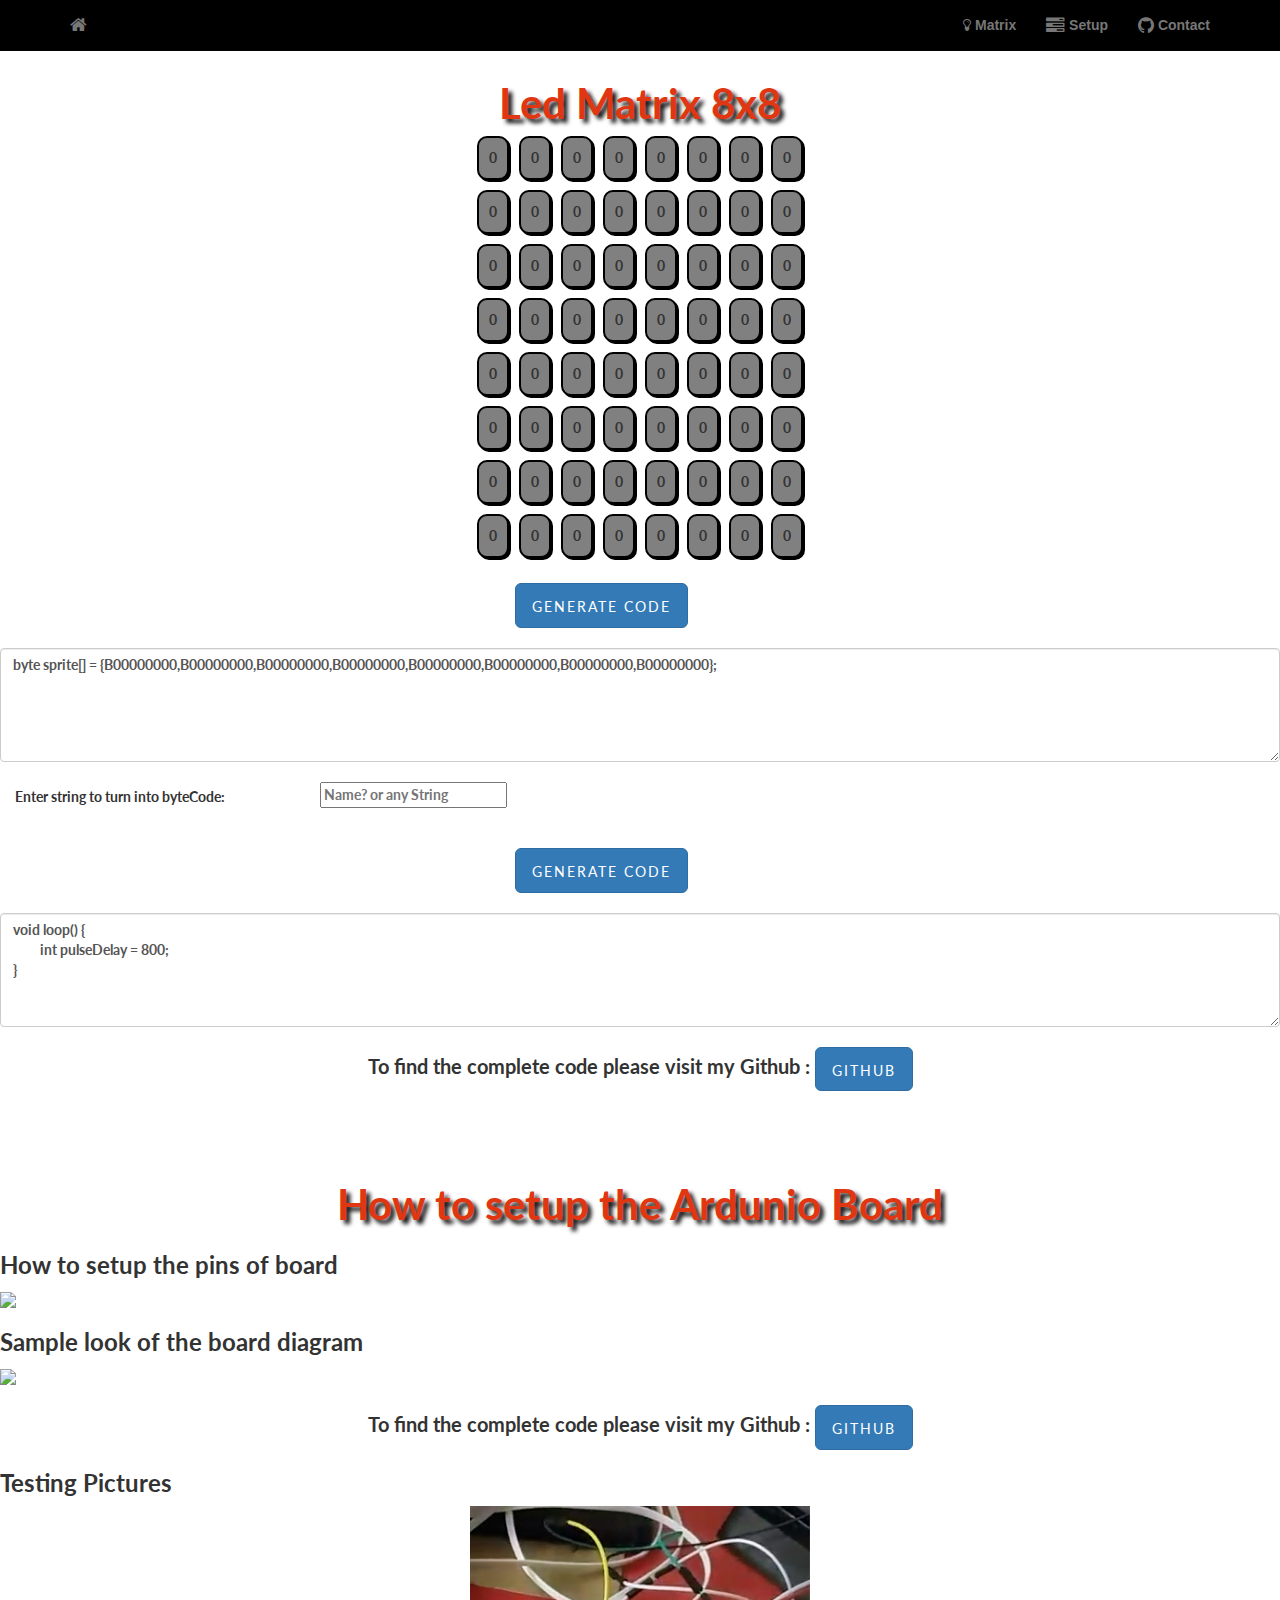
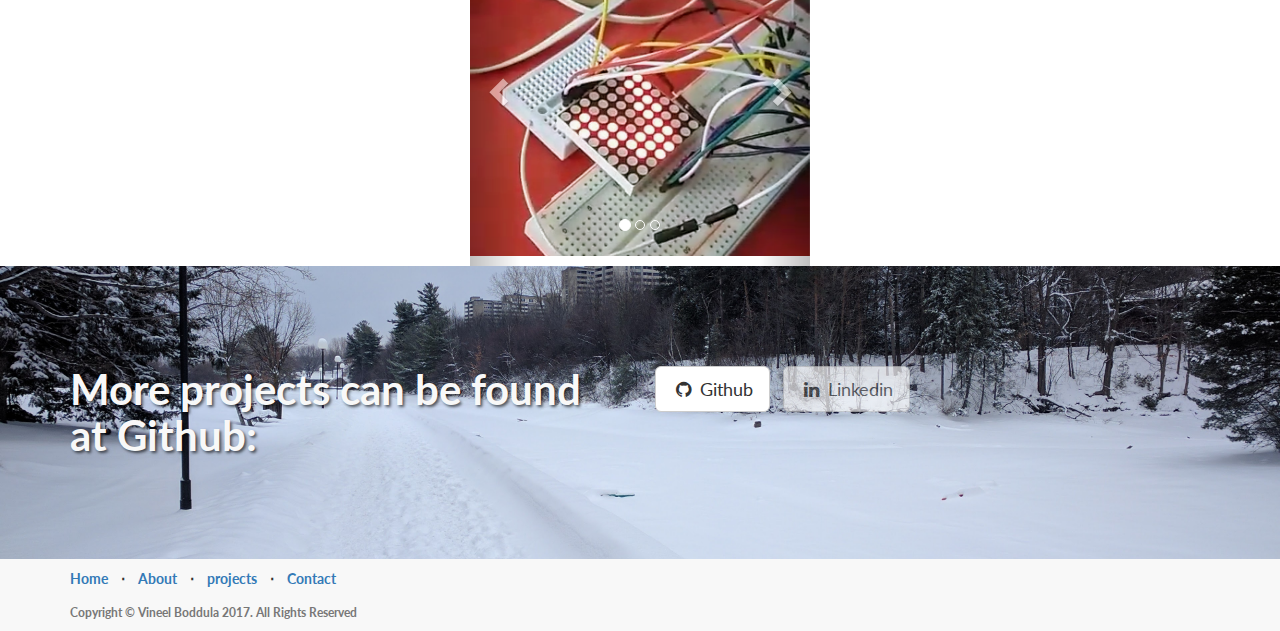
==== arduino.html @ f4d95640 "initial test" ====
<!---Author: Vineel Boddula 
 Student Number: 101018032 -->
<!doctype html>
<html>
<head>
	<meta charset="utf8"/>
	
	<link rel="stylesheet" href="https://maxcdn.bootstrapcdn.com/bootstrap/3.3.7/css/bootstrap.min.css">
	<script src="https://ajax.googleapis.com/ajax/libs/jquery/3.2.1/jquery.min.js"></script>
	<script src="https://maxcdn.bootstrapcdn.com/bootstrap/3.3.7/js/bootstrap.min.js"></script>
	<link href="https://fonts.googleapis.com/css?family=Lato:300,400,700,300italic,400italic,700italic" rel="stylesheet" type="text/css">
  	<link rel="stylesheet" href="https://maxcdn.bootstrapcdn.com/font-awesome/4.5.0/css/font-awesome.min.css">
 
	<link href="css/matrixStyle.css" rel="stylesheet">
	<script src="js/matrixClient.js"></script>
	
</head>
<body>

    
    <nav class="navbar navbar-default navbar-fixed-top topnav" role="navigation" id ="myNavBar">
         
		<div class="container topnav">
            
            <div class="navbar-header">
                <button type="button" class="navbar-toggle" data-toggle="collapse" data-target="#navBarMain">
                    <span class="sr-only">Toggle navigation</span>
                    <span class="icon-bar"></span>
                    <span class="icon-bar"></span>
                    <span class="icon-bar"></span>
                   
                </button>
                 
				<a class="navbar-brand "href="#"><i class="fa fa-home"></i></a>
            </div>
           
            <div class="collapse navbar-collapse" id="navBarMain">
                <ul class="nav navbar-nav navbar-right">
                    <li><a href="#matrix"><span class="fa fa-lightbulb-o"></span> Matrix</a></li>
					<li><a href="#setup"><span class="fa fa-tasks fa-lg"></span> Setup</a></li>
					<li><a href="#contact"><span class="fa fa-github fa-lg"></span> Contact</a></li>
					
                </ul>
            </div>
           
        </div>
        
    </nav>
	
	
	<h1>Led Matrix 8x8</h1>
	<a name="matrix"></a>
		<div class="matrixA">
			<table id="gameBoard">
			</table>
			</div>
		<div class="col-lg-12">
			<div class="col-xs-4">
				<a class="btn btn-primary btn-lg"  onClick="generateCode();">
					<span  id = "btnGenerate">Generate Code</span>
				</a>
			</div>
		</div>	
		
		<textarea class="form-control" rows="5"  id="txtGenerateCode"  ></textarea>
		
		<div class="form-group">
			<label id = "inputLabel" class="col-sm-3 control-label">Enter string to turn into byteCode:</label><br/>
				<input type="text"  placeholder="Name? or any String" id="inputString" /> 
		</div>
			
		<div class="col-lg-12">
			<div class="col-xs-4">
				<a class="btn btn-primary btn-lg"  onClick="stringGenerateCode();">
					<span id = "btnStringGenerator">Generate Code</span>
				</a>
			</div>
		</div>	
			
		<textarea class="form-control" rows="5" id="txtGenerateCodeString" ></textarea>	
		 <div class = "pargText">
			<p> To find the complete code please visit my Github :      
				<a class="btn btn-primary btn-lg"  href="https://github.com/vineelBoddula/Arduino/blob/master/led8by8MatrixDisplay.ino">
					<span id = "btnStringGenerator">Github</span>
				</a>
			</p> 
		 </div>
	
	<a name="setup"></a>
		<h1>How to setup the Ardunio Board</h1>
		<h3>How to setup the pins of board </h3>
		
		<img class="img-fluid" src="img/ardunioTablePin.jpg" >
		<h3> Sample look of the board diagram</h3>
		<img class="img-fluid" src="img/ardunioBoard.jpg" >
	
	 <div class = "pargText">
			<p> To find the complete code please visit my Github :      
				<a class="btn btn-primary btn-lg"  href="https://github.com/vineelBoddula/Arduino/blob/master/led8by8MatrixDisplay.ino">
					<span id = "btnStringGenerator">Github</span>
				</a>
			</p> 
	</div>
  
  <h3>Testing Pictures</h2>
	<div class="container">
  
    
		<div id="myCarousel" class="carousel slide" data-ride="carousel" style="overflow:hidden">
    
			<ol class="carousel-indicators">
			  <li data-target="#myCarousel" data-slide-to="0" class="active"></li>
			  <li data-target="#myCarousel" data-slide-to="1"></li>
			  <li data-target="#myCarousel" data-slide-to="2"></li>
			</ol>

			
			<div class="carousel-inner">
			  <div class="item active">
				<img src="img/IMG_20170512.png" alt="" style ="  margin-left: auto;
					margin-right: auto;">
			  </div>

			  <div class="item">
				<img src="img/IMG_20170513_004616.452.png" alt=""style =" margin-left:auto;
					margin-right: auto;">
			  </div>
			
			  <div class="item">
				<img src="img/IMG_20170512_230301.809.png" alt="" style =" margin-left: auto;
					margin-right: auto;">
			  </div>
			  
			</div>

			
			<a class="left carousel-control" href="#myCarousel" data-slide="prev">
			  <span class="glyphicon glyphicon-chevron-left"></span>
			  <span class="sr-only">Previous</span>
			</a>
			<a class="right carousel-control" href="#myCarousel" data-slide="next">
			  <span class="glyphicon glyphicon-chevron-right"></span>
			  <span class="sr-only">Next</span>
			</a>
		</div>
	</div>
	
<a  name="contact"></a>
    <div class="banner">

        <div class="container">

            <div class="row">
                <div class="col-lg-6">
                    <h2>More projects can be found at Github:</h2>
                </div>
                <div class="col-lg-6">
                    <ul class="list-inline ">
                        <li>
                            <a href="https://github.com/vineelBoddula" class="btn btn-default btn-lg"><i class="fa fa-github fa-fw"></i> <span class="network-name">Github</span></a>
                        </li>
                        <li>
                            <a href="#" class="btn btn-default btn-lg disabled"><i class="fa fa-linkedin fa-fw"></i> <span class="network-name">Linkedin</span></a>
                        </li>
                    </ul>
                </div>
            </div>

        </div>
      

    </div>
    
    <footer>
        <div class="container">
            <div class="row">
                <div class="col-lg-12">
                    <ul class="list-inline">
                        <li>
                            <a href="#">Home</a>
                        </li>
                        <li class="footer-menu-divider">&sdot;</li>
                        <li>
                            <a href="#about">About</a>
                        </li>
                        <li class="footer-menu-divider">&sdot;</li>
                        <li>
                            <a href="#projects">projects</a>
                        </li>
                        <li class="footer-menu-divider">&sdot;</li>
                        <li>
                            <a href="#contact">Contact</a>
                        </li>
                    </ul>
                    <p class="copyright text-muted small">Copyright &copy; Vineel Boddula 2017. All Rights Reserved</p>
                </div>
            </div>
        </div>
    </footer>

</body>
</html>
---- css/matrixStyle.css ----
/*Author: Vineel Boddula 
*/
body,
html {
    width: 100%;
    height: 100%;
}

body,
h1,
h2,
h3,
h4,
h5,
h6 {
    font-family: "Lato","Helvetica Neue",Helvetica,Arial,sans-serif;
    font-weight: 700;
}

#myNavBar{
	
  border-color: rgba(34, 34, 34, 0.05);
  background-color: black;
  font-family: 'Open Sans', 'Helvetica Neue', Arial, sans-serif;
  
}



.matrixA{
	
  padding-bottom:20px;
}

.topnav {
    font-size: 14px; 
}

.form-group{
	margin: 0 auto; 
	padding-bottom:40px;
}

.pargText{
	font-size: 20px; 
	padding-top:20px;
	text-align:center;
}
h1 {
    padding-top: 80px; 
    padding-bottom: 5px;
    text-align: center;
    color: #e13612;
    background-size: cover;
	position: relative;
    margin: 0;
	
    text-shadow: 4px 4px 4px rgba(0,0,0,0.95);
    font-size: 3em;
}

.carousel {
  width:340px;
  height:360px;
  margin-left: auto;
    margin-right: auto;
}

#inputLabel{
	padding-top:25px;
}
div.card{
	background-color:grey;
	box-shadow:2px 2px black;
	border:2px solid black;
	border-radius:10px;
	padding:10px;
	
	vertical-align:top;
	display:inline-block;
	margin:5px;

}
div.flippedCard{
	background-color:red;
	box-shadow:2px 2px black;
	border:2px solid black;
	border-radius:10px;
	padding:10px;
	
	vertical-align:top;
	display:inline-block;
	margin:5px;
	color:black;
	text-align: center;

}
.col-xs-4{
	margin:0 auto;
	padding-left:40%;
	padding-bottom:20px;
}
.btn.btn-primary {

	padding-top: 14px;
	border:border:2px solid black;
	text-transform: uppercase;
    font-size: 14px;
    font-weight: 400;
    letter-spacing: 2px;
}
.btn.btn-primary:hover {
    color: #1a1a1a;
    background-color: #98b5d1;
    background-image: linear-gradient(to bottom, #98b5d1, #98b5d1);
    border-color: #2B669A #2B669A #2B669A;
}
#gameBoard {
	margin: 0 auto; 

	padding-top: 50px; 
    padding-bottom: 50px;
	padding-left :20%;
}
.banner {
    padding: 100px 0;
    color: #f8f8f8;
    background: url(../img/IMG_20161217_124704.jpg) no-repeat center center;
    background-size: cover;
}

.banner h2 {
    margin: 0;
    text-shadow: 2px 2px 3px rgba(0,0,0,0.6);
    font-size: 3em;
}

.banner ul {
    margin-bottom: 0;
}

@media(max-width:767px) {
    .banner h2 {
        margin: 0;
        text-shadow: 2px 2px 3px rgba(0,0,0,0.6);
        font-size: 3em;
    }
 
}

footer {
    padding: 10px ;
    background-color: #f8f8f8;
}

p.copyright {
    margin: 15px 0 0;
}
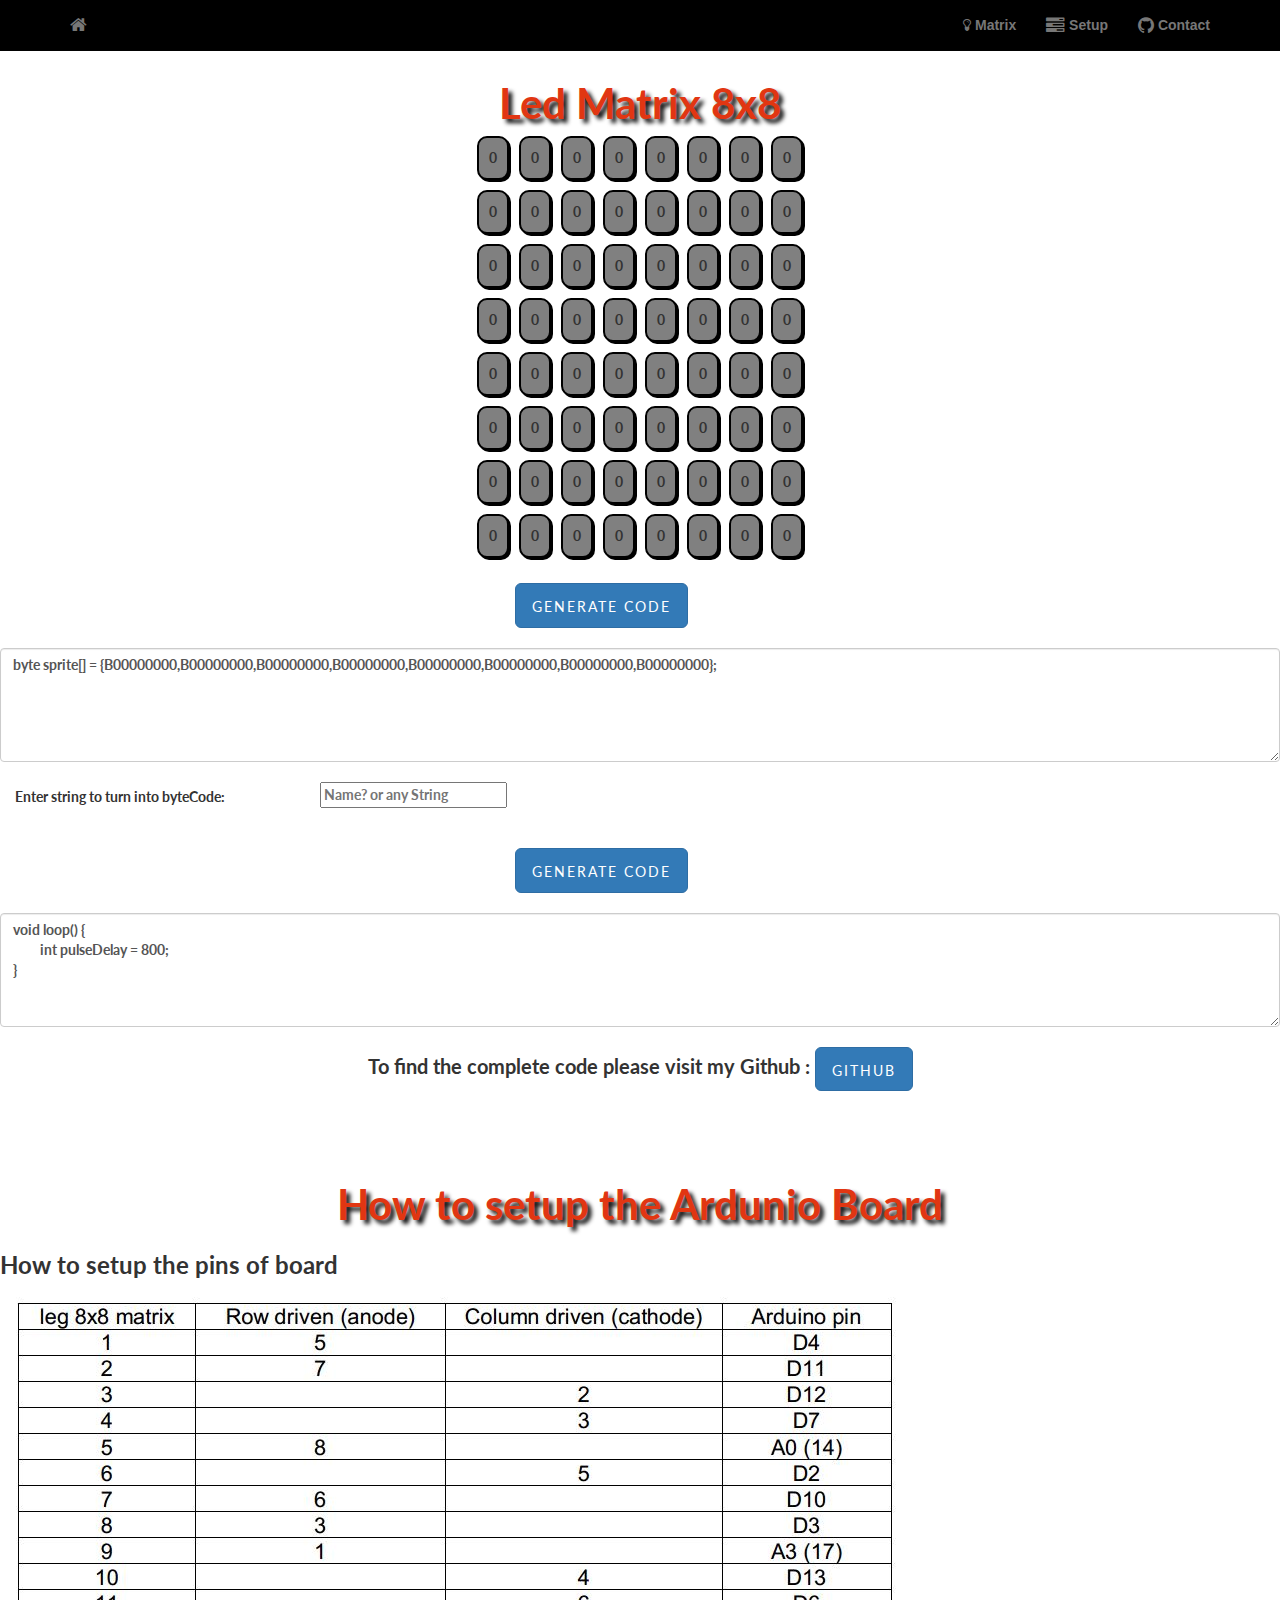
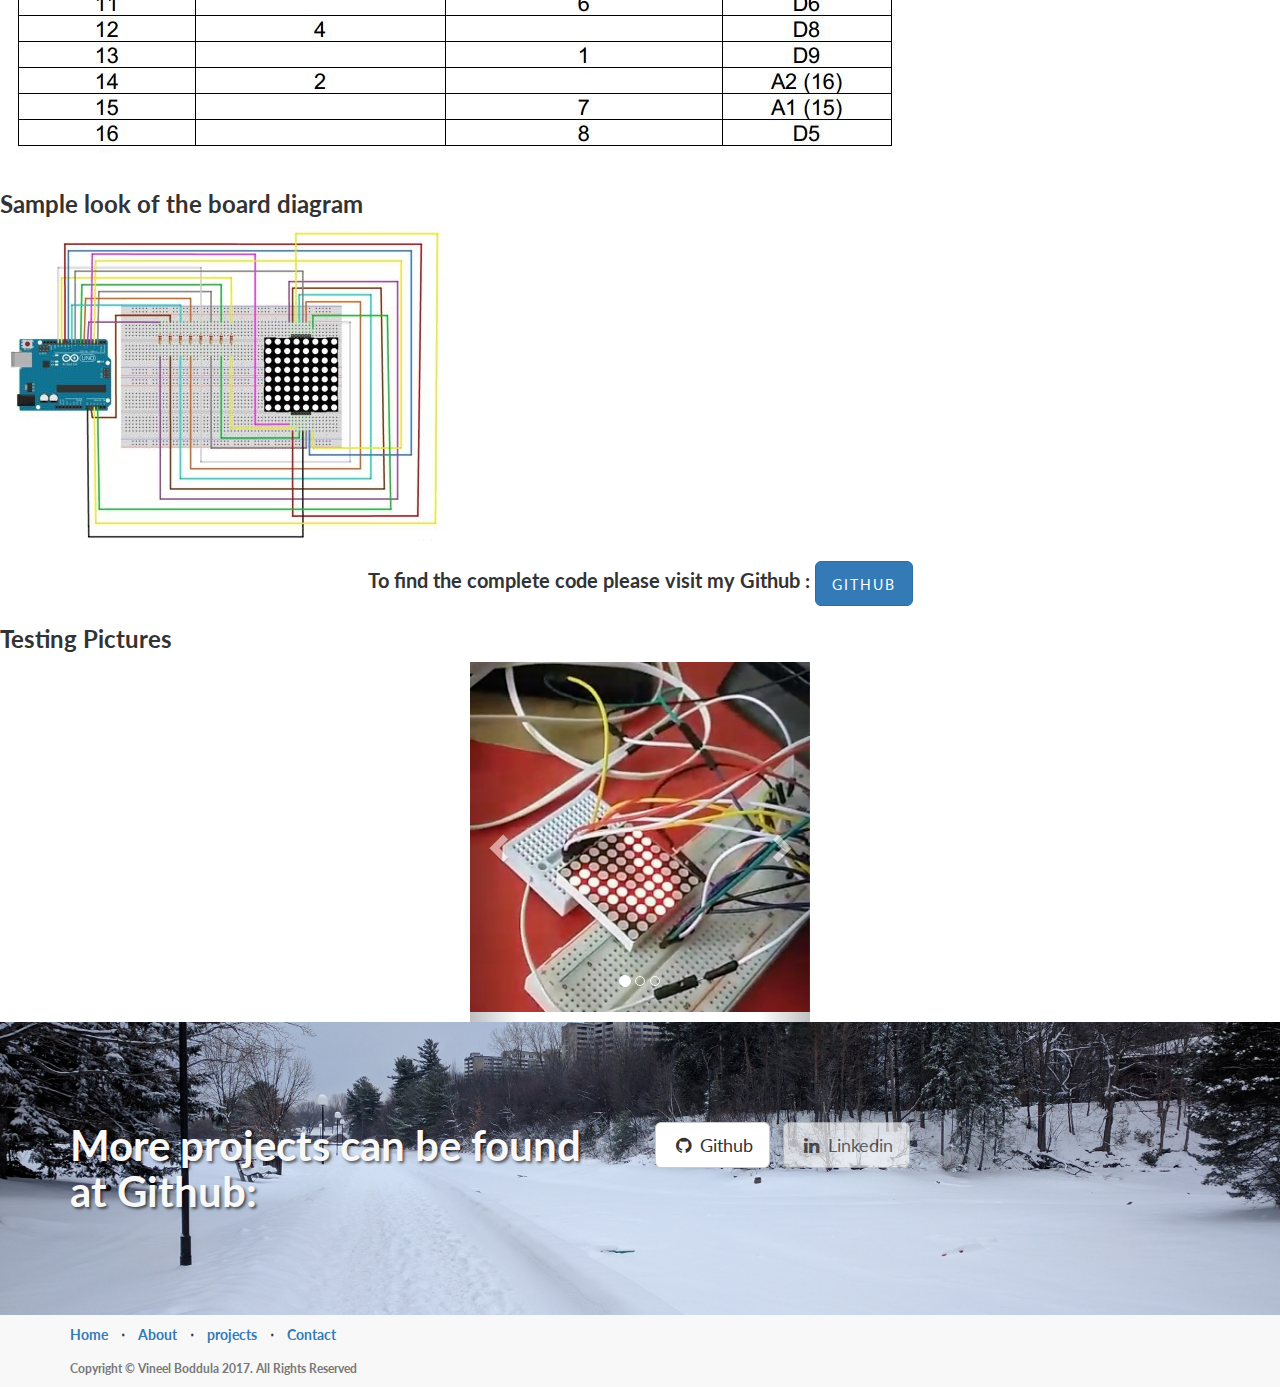
==== commit 734263cd: "Update arduino.html" ====
--- a/arduino.html
+++ b/arduino.html
@@ -90,9 +90,9 @@
 		<h1>How to setup the Ardunio Board</h1>
 		<h3>How to setup the pins of board </h3>
 		
-		<img class="img-fluid" src="img/ardunioTablePin.jpg" >
+		<img class="img-fluid" src="img/ardunioTablePin.JPG" >
 		<h3> Sample look of the board diagram</h3>
-		<img class="img-fluid" src="img/ardunioBoard.jpg" >
+		<img class="img-fluid" src="img/ardunioBoard.JPG" >
 	
 	 <div class = "pargText">
 			<p> To find the complete code please visit my Github :      
@@ -199,4 +199,4 @@
     </footer>
 
 </body>
-</html>+</html>
